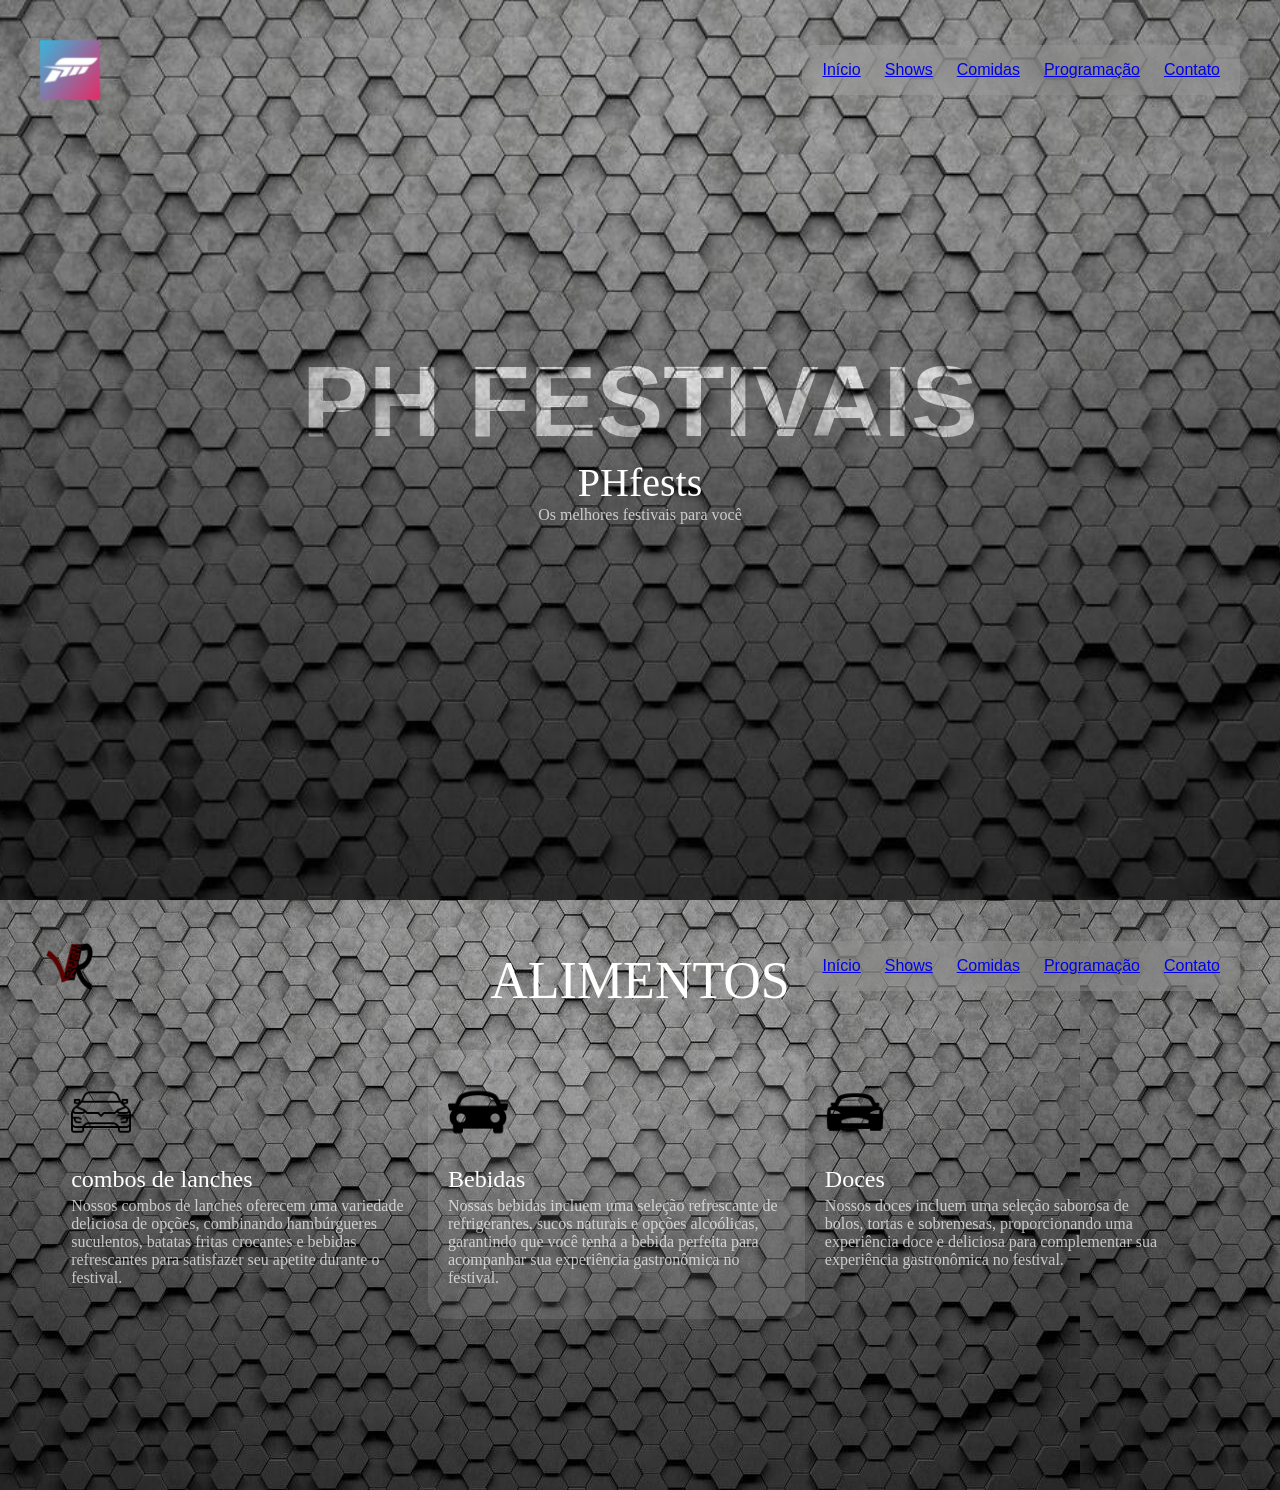
==== Comidas.html @ 1a89105c "festival" ====
<!doctype html>
<html lang="pt-br">
  <head>
    <meta charset="UTF-8" />
    <meta name="viewport" content="width=device-width, initial-scale=1.0" />
    <title>PHfests</title>
    <link rel="stylesheet" href="index.css">
    <link rel="shortcut icon" href="assets/horizon.webp" type="image/png">
  </head>
  <body>
    <header>
      <img class="logotipoSite"
        src="assets/horizon.webp"
        alt="Logotipo do Site"
      />
      <nav>
        <ul>
          <li><a class="Inicio" href="index.html">Início</a></li>
          <li><a class="Shows" href="Shows.html">Shows</a></li>
          <li><a class="Comidas" href="Comidas.html">Comidas</a></li>
          <li><a class="Programação" href="Programação.html">Programação</a></li>
          <li><a class="contato" href="contato.html">Contato</a></li>
        </ul>
      </nav>
    </header>

    <!--Seção Um-->
    <section class="seçãoUm">
      <h2>PH FESTIVAIS</h2>
      <div class="conteudoPrincipal">
        <h1>PHfests</h1>
        <p>Os melhores festivais para você</p>
        <div class="divBotoes">
         
        </div>
      </div>
    </section>

    <!doctype html>
<html lang="pt-br">
  <head>
    <meta charset="UTF-8" />
    <meta name="viewport" content="width=device-width, initial-scale=1.0" />
    <title>PHfests</title>
    <link rel="stylesheet" href="index.css">
    <link rel="shortcut icon" href="assets/WhatsApp_Image_2026-04-13_at_10.32.15-removebg-preview.png" type="image/png">
  </head>
  <body>
    <header>
      <img class="logotipoSite"
        src="assets/WhatsApp_Image_2026-04-13_at_10.32.15-removebg-preview.png"
        alt="Logotipo do Site"
      />
      <nav>
        <ul>
          <li><a class="Inicio" href="index.html">Início</a></li>
          <li><a class="Shows" href="Shows.html">Shows</a></li>
          <li><a class="Comidas" href="Comidas.html">Comidas</a></li>
          <li><a class="Programação" href="Programação.html">Programação</a></li>
          <li><a class="contato" href="contato.html">Contato</a></li>
        </ul>
      </nav>
    </header>

    <!--Seção dois-->
    <section class="seçaoDois">
      <h2 class="tituloSeçao">ALIMENTOS</h2>
      <div class="divCards">
        <div class="card">
          <img class="eletricCar" src="assets/electric-car.png" alt="" />
          <h3>combos de lanches</h3>
          <p>
            Nossos combos de lanches oferecem uma variedade deliciosa de opções, combinando hambúrgueres suculentos, batatas fritas crocantes e bebidas refrescantes para satisfazer seu apetite durante o festival.
          </p>
        </div>
        <div class="card branco">
          <img class="sportsCar" src="assets/sports-car.png" alt="" />
          <h3>Bebidas</h3>
          <p>
            Nossas bebidas incluem uma seleção refrescante de refrigerantes, sucos naturais e opções alcoólicas, garantindo que você tenha a bebida perfeita para acompanhar sua experiência gastronômica no festival.
          </p>
        </div>
        <div class="card">
          <img class="carCar" src="assets/car.png" alt="" />
          <h3>Doces</h3>
          <p>
            Nossos doces incluem uma seleção saborosa de bolos, tortas e sobremesas, proporcionando uma experiência doce e deliciosa para complementar sua experiência gastronômica no festival.
          </p>
        </div>
      </div>
</html>
---- index.css ----
*{
    padding: 0;
    margin: 0;
    box-sizing: border-box;
}

body{
    background-color: rgb(116, 0, 0);
    color: white;
}

button{
    font-family: Arial, Helvetica, sans-serif;
    display: flex;
    justify-content: center;
    align-items: center;
    border-radius: 40px;
    border: none;
    outline: none;
    font-size: 16px;
    opacity: 0.8;
    transition: all .3s;
}

button:hover{
    opacity: 1;
}

p{
    opacity: 0.7;
}

header{
    width: 100%;
    display: flex;
    padding: 40px;
    justify-content: space-between;
    align-items: center;
    position: fixed;
    z-index: 99;

    ul{
        display: flex;
        gap: 24px;
        list-style-type: none;
        font-family: Arial, Helvetica, sans-serif;
        background-color: rgb(255, 255, 255, 0.1);
        padding: 16px 20px;
        border-radius: 12px;
        backdrop-filter: blur(20px);
    }
}

.logotipoSite{
    width: 60px;
}

.iconeBotao{
    width: 60px;
}

section{
    width: 100%;
    display: flex;
    flex-direction: column;
    padding: 4%;
}

.seçãoUm{
    background-image: url(assets/planodefundo.jpeg);
    background-size: cover;
    background-position: center;
    height: 100vh;
    justify-content: center;
    align-items: center;

    h2{
        font-size: 100px;
        font-family: Arial, Helvetica, sans-serif;
        color: rgb(119, 119, 119);
        mix-blend-mode: color-dodge;
    }

    .conteudoPrincipal{
       display: flex;
       flex-direction: column;
       align-items: center;
       justify-content: center;

       h1{
        text-align: center;
        font-size: 40px;
        font-weight: 500;
       }

       .divBotoes{
        display: flex;
        flex-direction: row;
        gap: 20px;
        padding: 16px;
       }
    }
}

.butaoPrimario{
    background-color: rgb(255, 255, 255, 0.9);
    gap: 12px;
    padding: 6px 6px 6px 16px;

    img{
        width: 44px;
    }
}

.butaoSecundario{
    padding: 16px;
    background-color: rgb(255, 255, 255, 0.1);
    color: rgb(255, 255, 255, 0.9);
        gap: 12px;
        padding: 6px 6px 6px 16px;
}

.tituloSeçao{
    font-size: 52px;
    font-weight: 500;
}

.seçaoDois{
    background-image: url(assets/planodefundo.jpeg);
}

.eletricCar{
    width: 60px;
}

.sportsCar{
    width: 60px;
}

.carCar{
    width: 60px;
}

.seçaoDois{
    align-items: center;
}

.divCards{
    display: flex;
    flex-wrap: wrap;
    margin: 40px 0px 120px;
}

.card{
    width: 32%;
     padding: 32px 20px;

     h3{
        font-size: 24px;
        font-weight: 500;
        margin: 20px 0px 4px;
     }
}

.branco{
    background-color: rgb(255, 255, 255, 0.1);
    border-radius: 20px;
}

.divImagens{
    display: flex;
    margin: 52px 0px 80px;
    gap: 8px .5%;

    img{
        width: 24.5%;
        filter: saturate(0);
        transition: all;

        &:hover{
            filter: saturate(1);
        }
    }

    .jamilson{
        justify-content: center;
        display: flex;
        align-items: center;
        font-size: 32px;
        font-weight: 500;
    }

    .Alfredo{
        font-size: 20px;
        font-weight: 500;
    }

    .Inicio{
        text-decoration: none;
    }
}
---- index.css ----
*{
    padding: 0;
    margin: 0;
    box-sizing: border-box;
}

body{
    background-color: rgb(116, 0, 0);
    color: white;
}

button{
    font-family: Arial, Helvetica, sans-serif;
    display: flex;
    justify-content: center;
    align-items: center;
    border-radius: 40px;
    border: none;
    outline: none;
    font-size: 16px;
    opacity: 0.8;
    transition: all .3s;
}

button:hover{
    opacity: 1;
}

p{
    opacity: 0.7;
}

header{
    width: 100%;
    display: flex;
    padding: 40px;
    justify-content: space-between;
    align-items: center;
    position: fixed;
    z-index: 99;

    ul{
        display: flex;
        gap: 24px;
        list-style-type: none;
        font-family: Arial, Helvetica, sans-serif;
        background-color: rgb(255, 255, 255, 0.1);
        padding: 16px 20px;
        border-radius: 12px;
        backdrop-filter: blur(20px);
    }
}

.logotipoSite{
    width: 60px;
}

.iconeBotao{
    width: 60px;
}

section{
    width: 100%;
    display: flex;
    flex-direction: column;
    padding: 4%;
}

.seçãoUm{
    background-image: url(assets/planodefundo.jpeg);
    background-size: cover;
    background-position: center;
    height: 100vh;
    justify-content: center;
    align-items: center;

    h2{
        font-size: 100px;
        font-family: Arial, Helvetica, sans-serif;
        color: rgb(119, 119, 119);
        mix-blend-mode: color-dodge;
    }

    .conteudoPrincipal{
       display: flex;
       flex-direction: column;
       align-items: center;
       justify-content: center;

       h1{
        text-align: center;
        font-size: 40px;
        font-weight: 500;
       }

       .divBotoes{
        display: flex;
        flex-direction: row;
        gap: 20px;
        padding: 16px;
       }
    }
}

.butaoPrimario{
    background-color: rgb(255, 255, 255, 0.9);
    gap: 12px;
    padding: 6px 6px 6px 16px;

    img{
        width: 44px;
    }
}

.butaoSecundario{
    padding: 16px;
    background-color: rgb(255, 255, 255, 0.1);
    color: rgb(255, 255, 255, 0.9);
        gap: 12px;
        padding: 6px 6px 6px 16px;
}

.tituloSeçao{
    font-size: 52px;
    font-weight: 500;
}

.seçaoDois{
    background-image: url(assets/planodefundo.jpeg);
}

.eletricCar{
    width: 60px;
}

.sportsCar{
    width: 60px;
}

.carCar{
    width: 60px;
}

.seçaoDois{
    align-items: center;
}

.divCards{
    display: flex;
    flex-wrap: wrap;
    margin: 40px 0px 120px;
}

.card{
    width: 32%;
     padding: 32px 20px;

     h3{
        font-size: 24px;
        font-weight: 500;
        margin: 20px 0px 4px;
     }
}

.branco{
    background-color: rgb(255, 255, 255, 0.1);
    border-radius: 20px;
}

.divImagens{
    display: flex;
    margin: 52px 0px 80px;
    gap: 8px .5%;

    img{
        width: 24.5%;
        filter: saturate(0);
        transition: all;

        &:hover{
            filter: saturate(1);
        }
    }

    .jamilson{
        justify-content: center;
        display: flex;
        align-items: center;
        font-size: 32px;
        font-weight: 500;
    }

    .Alfredo{
        font-size: 20px;
        font-weight: 500;
    }

    .Inicio{
        text-decoration: none;
    }
}
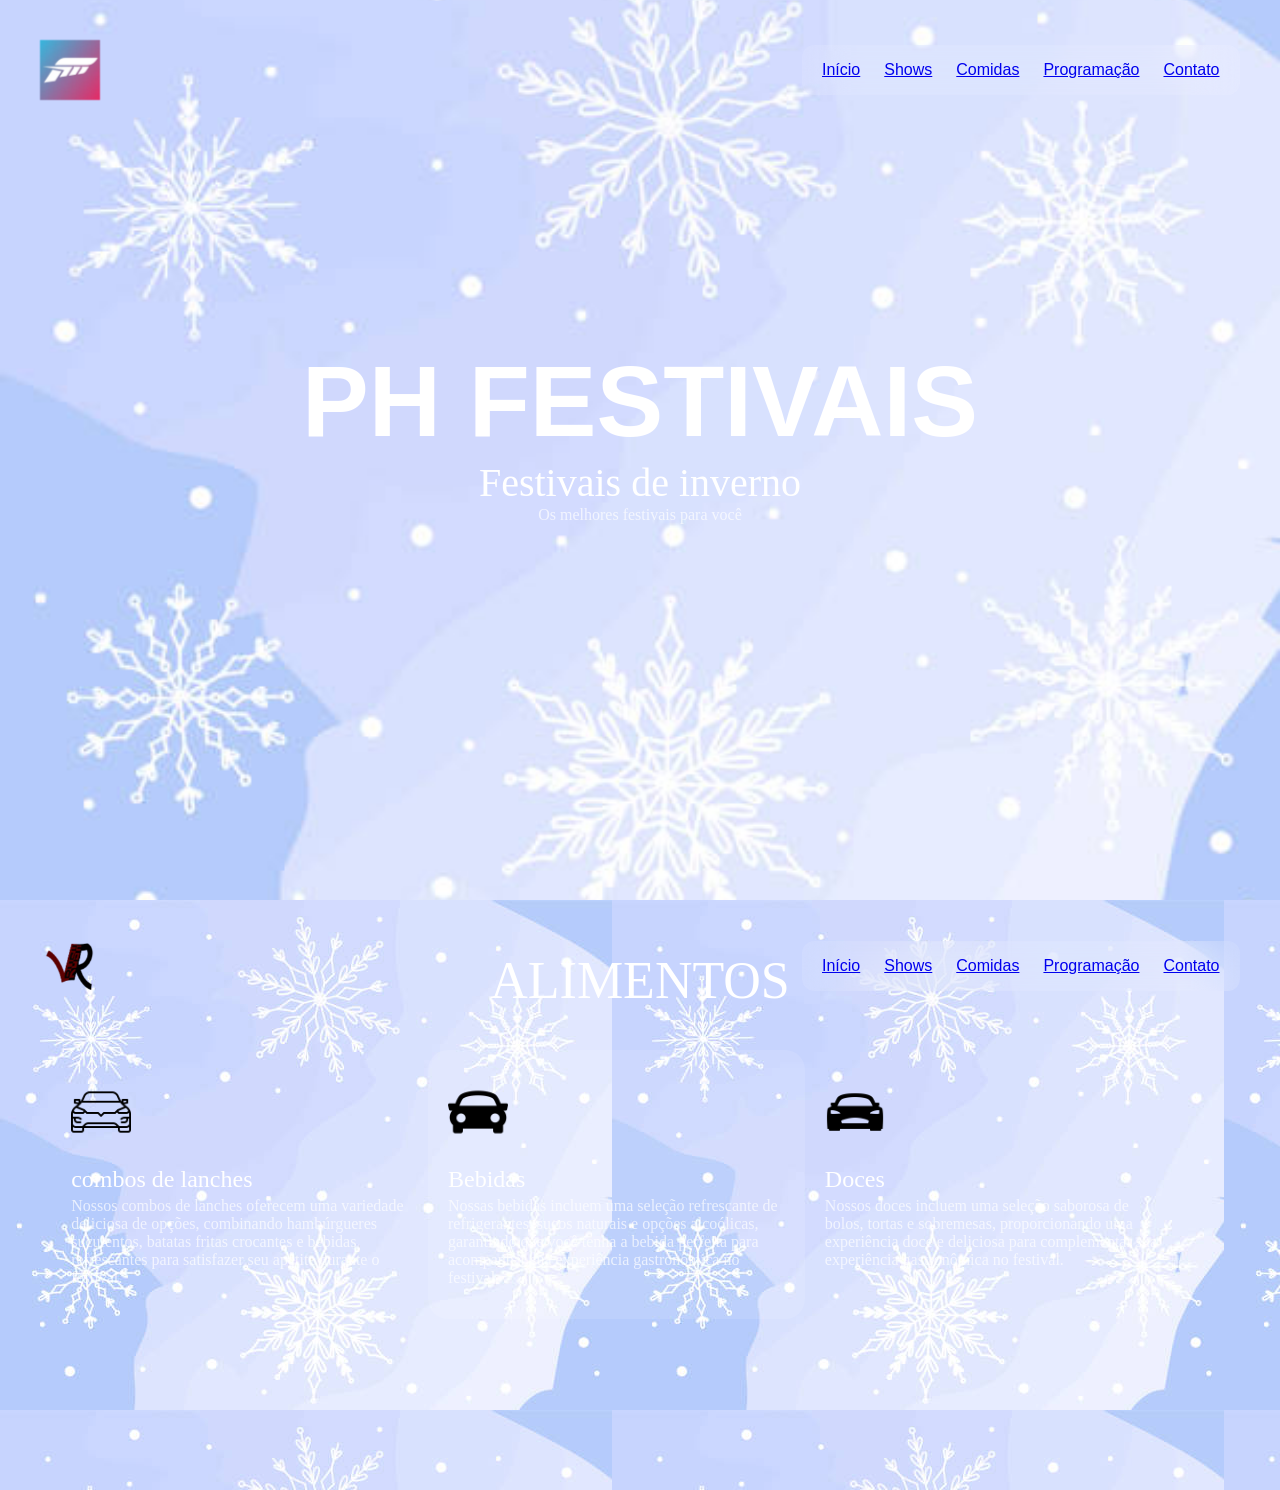
==== commit 18acc232: "Festivais" ====
--- a/Comidas.html
+++ b/Comidas.html
@@ -28,7 +28,7 @@
     <section class="seçãoUm">
       <h2>PH FESTIVAIS</h2>
       <div class="conteudoPrincipal">
-        <h1>PHfests</h1>
+        <h1>Festivais de inverno</h1>
         <p>Os melhores festivais para você</p>
         <div class="divBotoes">
          
--- a/index.css
+++ b/index.css
@@ -67,7 +67,7 @@
 }
 
 .seçãoUm{
-    background-image: url(assets/planodefundo.jpeg);
+    background-image: url(assets/istockphoto-1440805858-612x612.jpg);
     background-size: cover;
     background-position: center;
     height: 100vh;
@@ -126,7 +126,7 @@
 }
 
 .seçaoDois{
-    background-image: url(assets/planodefundo.jpeg);
+    background-image: url(assets/istockphoto-1440805858-612x612.jpg);
 }
 
 .eletricCar{
--- a/index.css
+++ b/index.css
@@ -67,7 +67,7 @@
 }
 
 .seçãoUm{
-    background-image: url(assets/planodefundo.jpeg);
+    background-image: url(assets/istockphoto-1440805858-612x612.jpg);
     background-size: cover;
     background-position: center;
     height: 100vh;
@@ -126,7 +126,7 @@
 }
 
 .seçaoDois{
-    background-image: url(assets/planodefundo.jpeg);
+    background-image: url(assets/istockphoto-1440805858-612x612.jpg);
 }
 
 .eletricCar{
